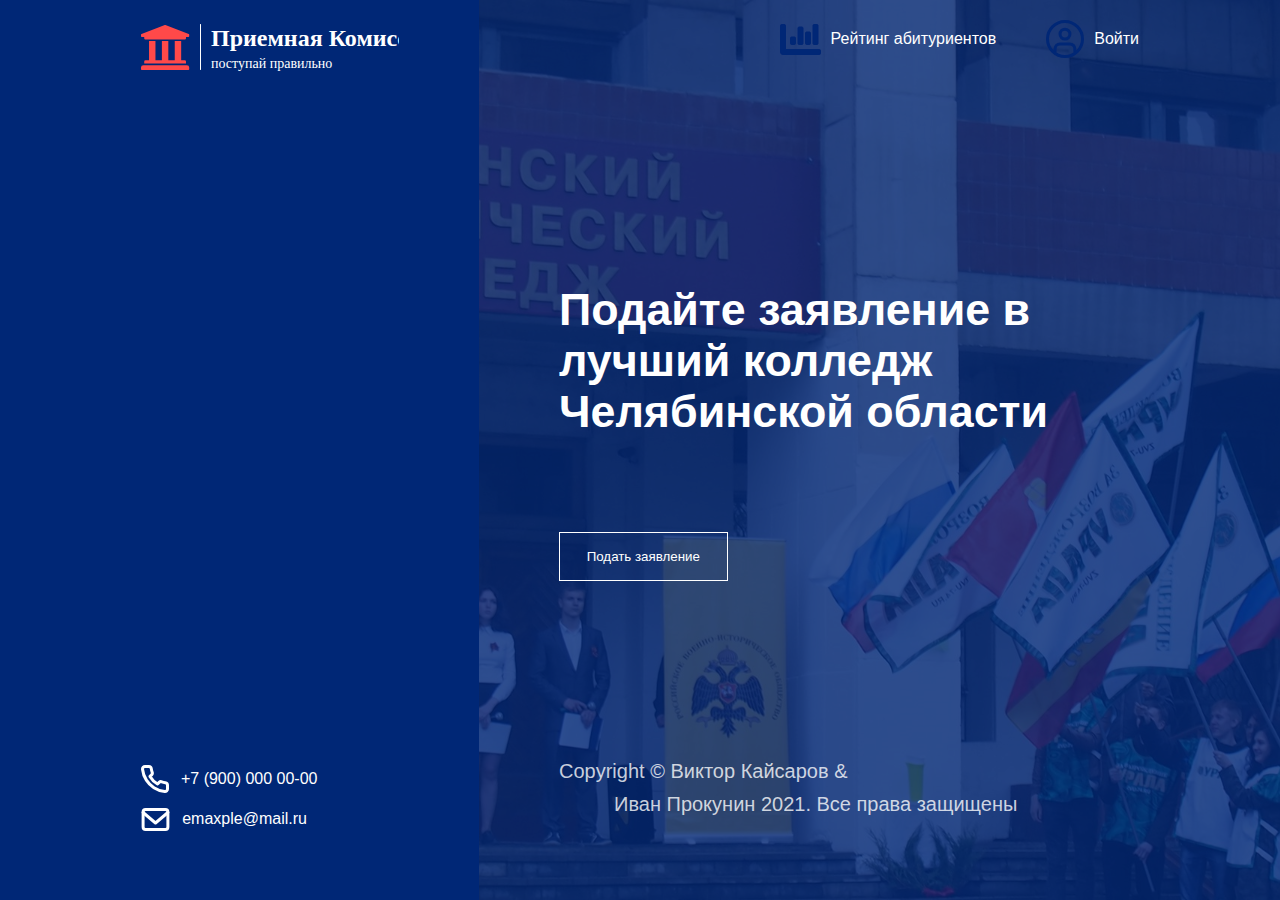
==== index.html @ 7b0d5782 "first commit" ====
<!DOCTYPE html>
<html lang="en">
<head>
	<meta charset="UTF-8">
	<meta name="viewport" content="width=device-width, initial-scale=1">
	<title>Приемная Комиссия</title>
	<link rel="stylesheet" href="style/style.css">
</head>
<body>
	<main>
		<div class="content">
			<div class="left-bg"></div>
			<div class="left-content">
				<div class="header">
					<img src="img/Logo.svg" alt="Logo">
				</div>
				<div class="body"></div>
				<div class="footer">
					<div>
						<img src="img/icon/Icon-phone.svg" alt="Icon-phone">
						<span>+7 (900) 000 00-00</span>
					</div>
					<div>
						<img src="img/icon/Icon-mail.svg" alt="Icon-mail">
						<span>emaxple@mail.ru</span>
					</div>
				</div>
			</div>
			<div class="left-bg"></div>
			<div class="right-bg"></div>
			<div class="right-content">
				<div class="header">
					<nav class="nav-main">
						<a href="rating.html" class="profile-link">
							<img src="img/icon/Icon-chart-bar.svg" alt="chart-bar">
							<span>Рейтинг абитуриентов</span>
						</a>
						<a href="profile.html" class="profile-link">
							<img src="img/icon/icon-user.svg" alt="icon-user">
							<span>Войти</span>
						</a>
					</nav>
				</div>
				<div class="body">
					<div class="card">
						<h1>Подайте заявление в лучший колледж Челябинской области</h1>
						<button class="btn btn--primary">Подать заявление</button>
					</div>
				</div>
				<div class="footer">
					<div class="copyright">
						<p>Copyright © Виктор Кайсаров &</p>
						<p class="copyright__bottom">Иван Прокунин 2021. Все права защищены</p>
					</div>
				</div>
			</div>
			<div class="right-bg"></div>
		</div>
	</main>
</body>
</html>
---- style/style.css ----
/* ===========================Basic Style=========================== */
:root {
    --primary-color: #002776; /*Темно синий*/
    --bg-card: #F1F7FF; /*Светло синий*/
}

* {
    margin: 0;
    padding: 0;
    box-sizing: border-box;
    font-family: sans-serif;
}

h1 {
    font-size: 2.8rem;
    margin-top: 3em;
    margin-bottom: 1em;
}

h2 {
    font-size: 2rem;
    margin-bottom: 1.5em;
}

h3 {
    font-size: 1.8rem;
    margin-bottom: .5em;
}

p {
    font-size: 1.25rem;
    color: #ffffffc7;
    margin-bottom: 2em;
}

.content {
    display: grid;
    grid-template-columns: minmax(0, 20%) 258px 80px 80px 580px minmax(0, 20%);
    background-image: url(../img/bg-main.png);
}

.header {
    padding-top: 20px;
}

.left-content, .right-content {
    display: grid;
    grid-template-rows: 150px 1fr 150px;
}

/*===============Left===============*/

.left-bg {
    background-color: var(--primary-color);
}

.left-content {
    height: 100vh;
    color: #fff;
    background-color: var(--primary-color);
}

.left-content .footer div {
    display: flex;
    align-items: center;
    margin: 15px 0;
}

.footer div img {
    margin-right: 12px;
}

/*===============Right===============*/

.right-bg, .right-content {
    background-color: rgba(0, 39, 118, .8);
}

.right-content {
    color: #fff;
}

.nav-main {
    display: flex;
    float: right;
}

.nav-icon {
    margin-left: 15px;
}

.profile-link {
    display: flex;
    align-items: center;
    color: #fff;
    text-decoration: none;
    margin-left: 50px;
}

.profile-link img {
    margin-right: 10px;
}

.btn {
    padding: 1.2em 2em;
}

.btn--primary {
    margin-top: 50px;
    color: #fff;
    border: 1px solid #fff;
    background-color: transparent;
}

.copyright p {
    margin: 10px 0;
}

p.copyright__bottom {
    margin-left: 55px;
}
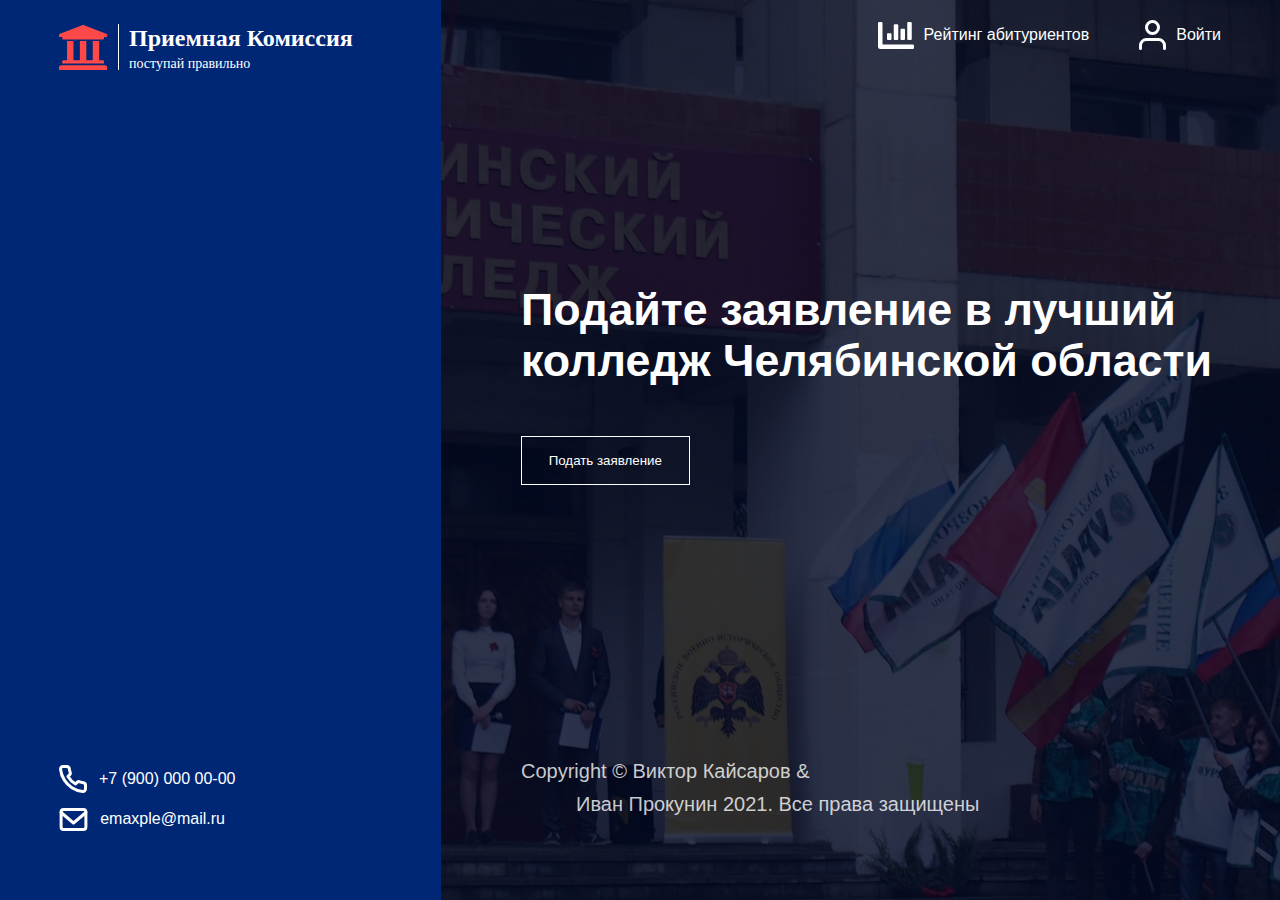
==== commit 4833aa3c: "two commit" ====
--- a/index.html
+++ b/index.html
@@ -32,11 +32,11 @@
 				<div class="header">
 					<nav class="nav-main">
 						<a href="rating.html" class="profile-link">
-							<img src="img/icon/Icon-chart-bar.svg" alt="chart-bar">
+							<img src="img/icon/Icon-chart-bar-white.svg" alt="chart-bar">
 							<span>Рейтинг абитуриентов</span>
 						</a>
-						<a href="profile.html" class="profile-link">
-							<img src="img/icon/icon-user.svg" alt="icon-user">
+						<a href="login.html" class="profile-link">
+							<img src="img/icon/Icon user-white.svg" alt="icon-user">
 							<span>Войти</span>
 						</a>
 					</nav>
--- a/style/style.css
+++ b/style/style.css
@@ -14,7 +14,6 @@
 h1 {
     font-size: 2.8rem;
     margin-top: 3em;
-    margin-bottom: 1em;
 }
 
 h2 {
@@ -35,7 +34,7 @@
 
 .content {
     display: grid;
-    grid-template-columns: minmax(0, 20%) 258px 80px 80px 580px minmax(0, 20%);
+    grid-template-columns: minmax(0, 24%) 302px 80px 80px 700px minmax(0, 24%);
     background-image: url(../img/bg-main.png);
 }
 
@@ -73,7 +72,8 @@
 /*===============Right===============*/
 
 .right-bg, .right-content {
-    background-color: rgba(0, 39, 118, .8);
+    background-color: rgba(0, 7, 33, .8);
+    /*background-color: rgba(11, 6, 51, .8);*/
 }
 
 .right-content {
